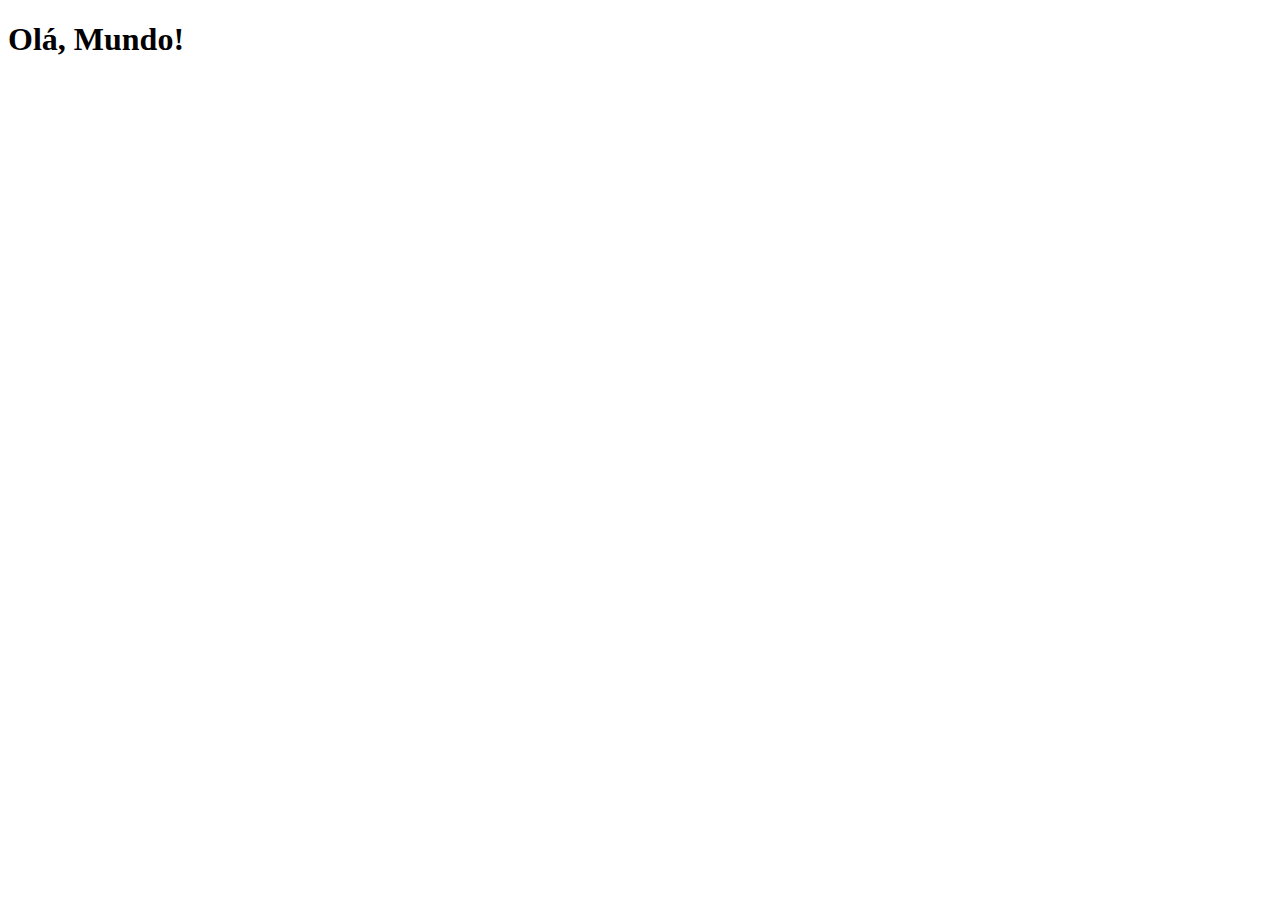
==== index.html @ 84849cee "index" ====
<!DOCTYPE html>
<html lang="pt-br">
<head>
    <meta charset="UTF-8">
    <meta http-equiv="X-UA-Compatible" content="IE=edge">
    <meta name="viewport" content="width=device-width, initial-scale=1.0">
    <link rel="shortcut icon" href="favicon.ico" type="image/x-icon">
    <title>Projeto Redes Sociais</title>
</head>
<body>
    <h1>Olá, Mundo!</h1>
</body>
</html>
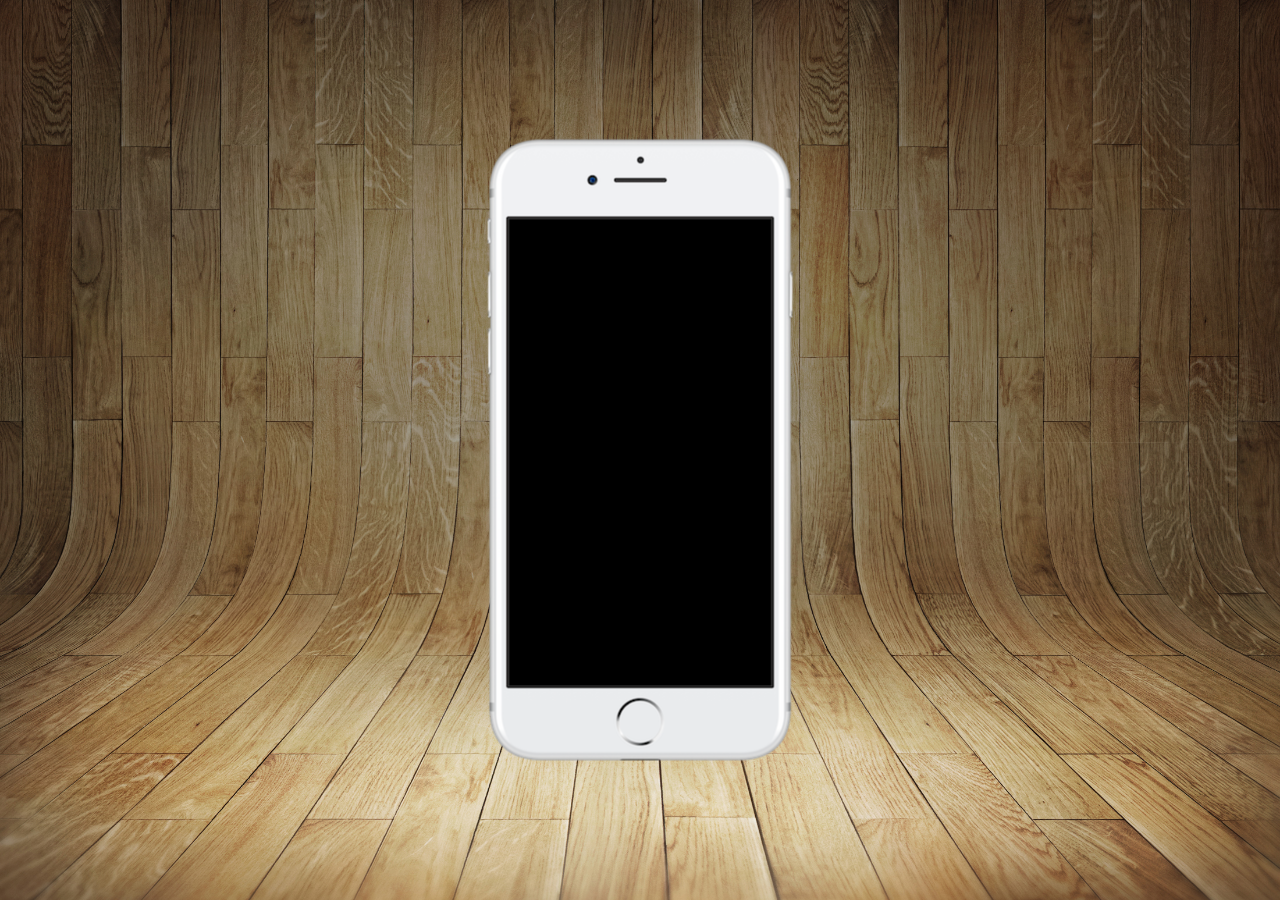
==== commit 3ada94f2: "arrumando fundo e telefone position e tamanhho" ====
--- a/index.html
+++ b/index.html
@@ -5,9 +5,18 @@
     <meta http-equiv="X-UA-Compatible" content="IE=edge">
     <meta name="viewport" content="width=device-width, initial-scale=1.0">
     <link rel="shortcut icon" href="favicon.ico" type="image/x-icon">
+    <link rel="stylesheet" href="estilos/style.css">
     <title>Projeto Redes Sociais</title>
 </head>
 <body>
-    <h1>Olá, Mundo!</h1>
+    <main>
+        <section id="telefone">
+
+        </section>
+
+        <section id="Redes-sociais">
+
+        </section>
+    </main>
 </body>
 </html>--- a/estilos/style.css
+++ b/estilos/style.css
@@ -0,0 +1,41 @@
+@charset 'UTF-8';
+
+*{
+    margin: 0;
+    padding: 0;
+    font-family: Arial, Helvetica, sans-serif;
+}
+
+html, body {
+    height: 100vh;
+    width: 100vw;
+    background-color: black;
+}
+
+body{
+
+    background: url(../pacote-d013/imagens/fundo-madeira.jpg) no-repeat top center;
+    background-size: cover;
+    background-attachment: fixed;
+}
+
+main{
+    position: relative;
+    height: 100vh;
+}
+
+section#telefone{
+    position: absolute;
+    top: 50%;
+    left: 50%;
+    transform: translate(-50%, -50%);
+
+    height: 627px;
+    width: 311px;
+    background: url("../pacote-d013/imagens/frame-iphone.png") no-repeat;
+
+}
+
+section#redes-sociais{
+    
+}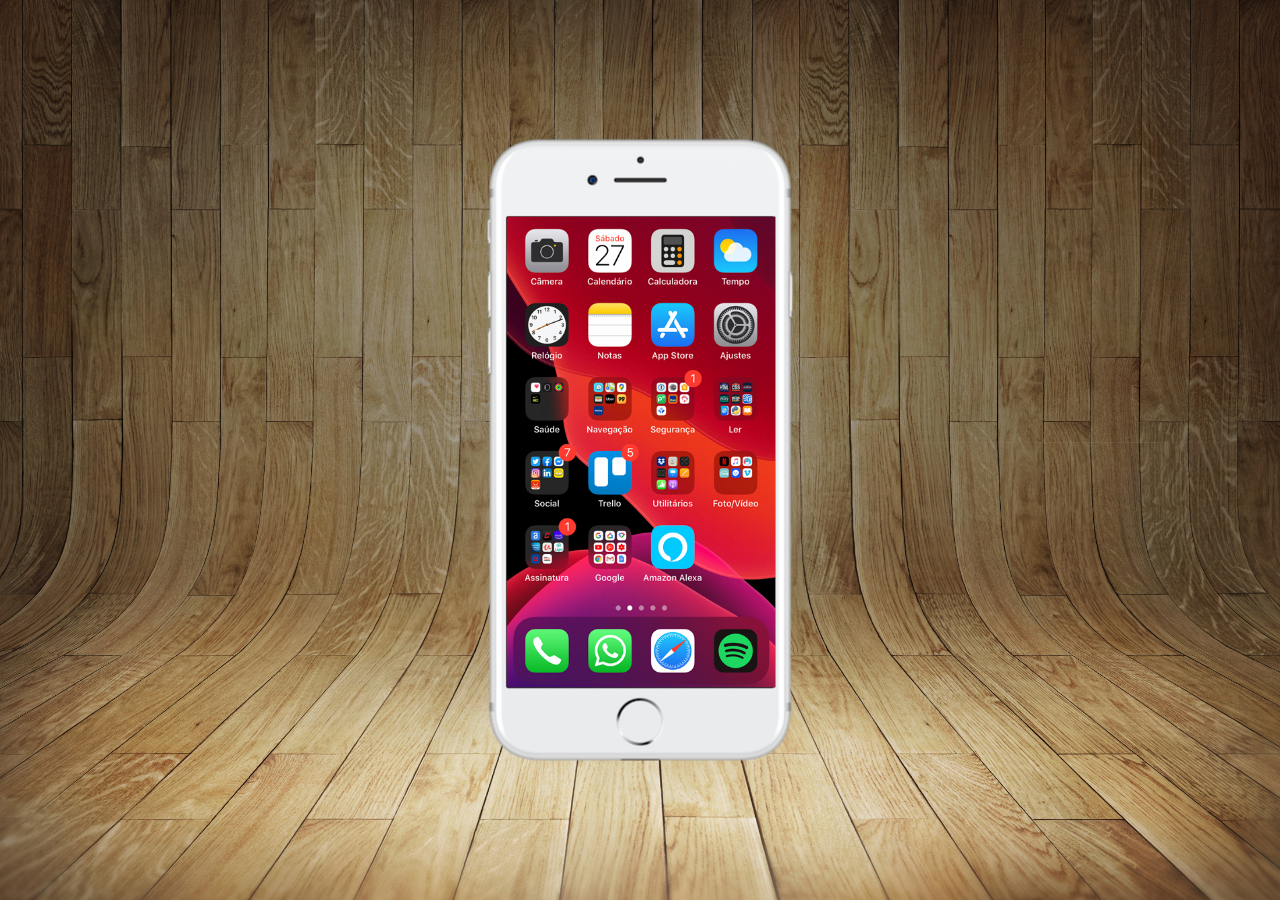
==== commit 3667d6f9: "social att" ====
--- a/index.html
+++ b/index.html
@@ -11,7 +11,7 @@
 <body>
     <main>
         <section id="telefone">
-
+            <iframe src="home.html" name="tela" id="tela" frameborder="0"></iframe>
         </section>
 
         <section id="Redes-sociais">
--- a/estilos/style.css
+++ b/estilos/style.css
@@ -35,7 +35,10 @@
     background: url("../pacote-d013/imagens/frame-iphone.png") no-repeat;
 
 }
-
-section#redes-sociais{
-    
+iframe#tela{
+    position: relative;
+    top: 80px;
+    left: 22px;
+    width: 269px;
+    height: 471px;
 }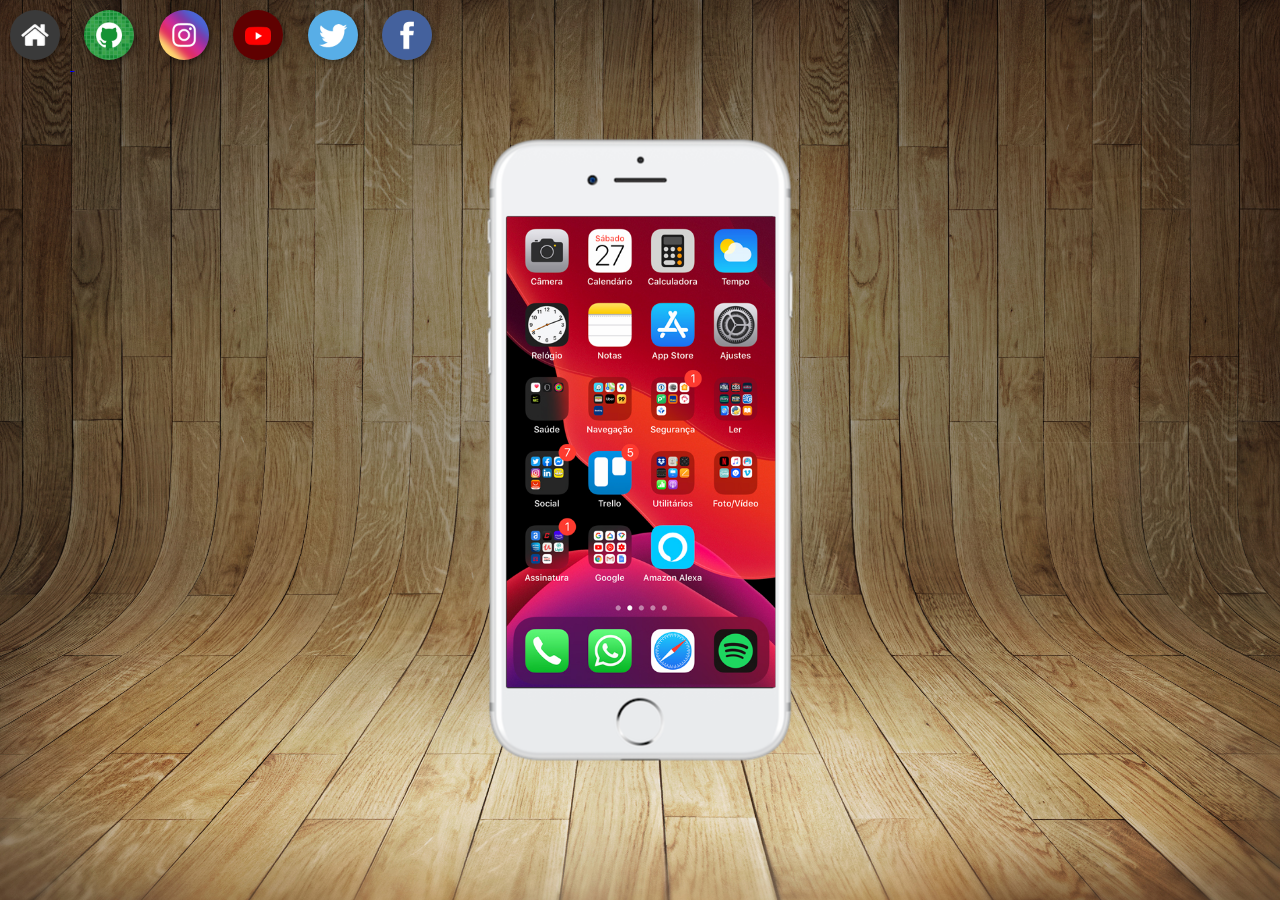
==== commit 30dce5de: "botões e menu lateral" ====
--- a/index.html
+++ b/index.html
@@ -11,11 +11,21 @@
 <body>
     <main>
         <section id="telefone">
-            <iframe src="home.html" name="tela" id="tela" frameborder="0"></iframe>
+            <iframe src="home.html" name="tela" id="tela" frameborder="0">
+                Seu navegador não é compatível com isso.
+            </iframe>
         </section>
 
-        <section id="Redes-sociais">
-
+        <section id="redes-sociais">
+            <a href="#" target="tela"> <img src="pacote-d013/imagens/logo-home.jpg" alt="home"> </a>
+            <a href="#" target="tela"> <img src="pacote-d013/imagens/logo-github.jpg" alt="Github"></a>
+            <a href="#" target="tela"> <img src="pacote-d013/imagens/logo-instagram.jpg" alt="Instagram"></a>
+            <a href="#" target="tela"> <img src="pacote-d013/imagens/logo-youtube.jpg" alt="Youtube"></a>
+            <a href="#" target="tela"><img src="pacote-d013/imagens/logo-twitter.jpg" alt="Twitter"></a>
+            <a href="#" target="tela"><img src="pacote-d013/imagens/logo-facebook.jpg" alt="Facebook"></a>
+            <!--
+                criando botões em um menu lateral
+            -->
         </section>
     </main>
 </body>
--- a/estilos/style.css
+++ b/estilos/style.css
@@ -35,10 +35,18 @@
     background: url("../pacote-d013/imagens/frame-iphone.png") no-repeat;
 
 }
+
 iframe#tela{
     position: relative;
     top: 80px;
     left: 22px;
     width: 269px;
     height: 471px;
-}+}
+
+section#redes-sociais > a >img {
+    width: 50px;
+    margin: 10px;
+    border-radius: 50%;
+    box-shadow: 2px 2px 5px rgba(0, 0, 0, 0.400);
+ }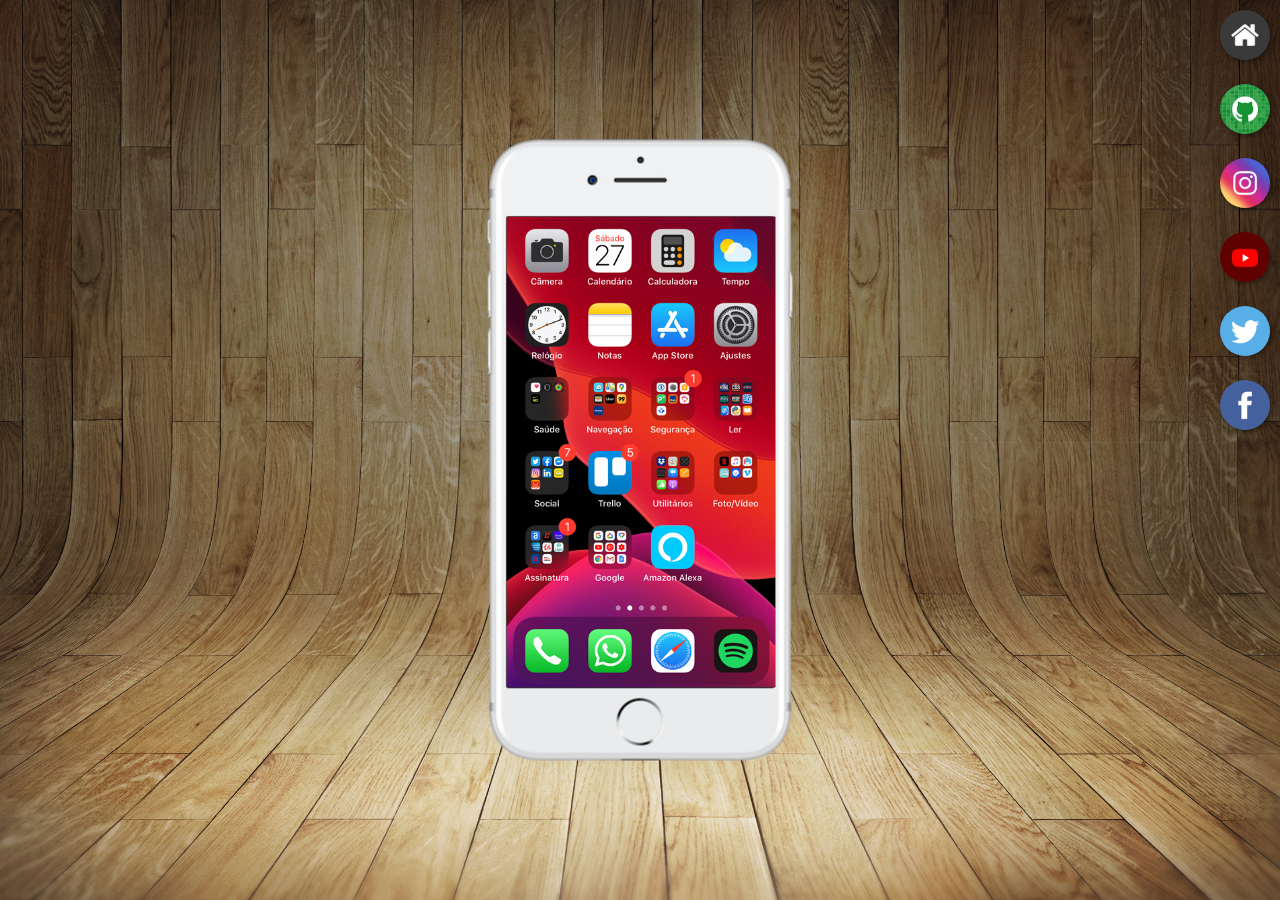
==== commit 7621552f: "Criei botões na lateral !" ====
--- a/index.html
+++ b/index.html
@@ -17,11 +17,11 @@
         </section>
 
         <section id="redes-sociais">
-            <a href="#" target="tela"> <img src="pacote-d013/imagens/logo-home.jpg" alt="home"> </a>
-            <a href="#" target="tela"> <img src="pacote-d013/imagens/logo-github.jpg" alt="Github"></a>
-            <a href="#" target="tela"> <img src="pacote-d013/imagens/logo-instagram.jpg" alt="Instagram"></a>
-            <a href="#" target="tela"> <img src="pacote-d013/imagens/logo-youtube.jpg" alt="Youtube"></a>
-            <a href="#" target="tela"><img src="pacote-d013/imagens/logo-twitter.jpg" alt="Twitter"></a>
+            <a href="#" target="tela"> <img src="pacote-d013/imagens/logo-home.jpg" alt="home"> </a><br>
+            <a href="#" target="tela"> <img src="pacote-d013/imagens/logo-github.jpg" alt="Github"></a><br>
+            <a href="#" target="tela"> <img src="pacote-d013/imagens/logo-instagram.jpg" alt="Instagram"></a><br>
+            <a href="#" target="tela"> <img src="pacote-d013/imagens/logo-youtube.jpg" alt="Youtube"></a><br>
+            <a href="#" target="tela"><img src="pacote-d013/imagens/logo-twitter.jpg" alt="Twitter"></a><br>
             <a href="#" target="tela"><img src="pacote-d013/imagens/logo-facebook.jpg" alt="Facebook"></a>
             <!--
                 criando botões em um menu lateral
--- a/estilos/style.css
+++ b/estilos/style.css
@@ -44,9 +44,22 @@
     height: 471px;
 }
 
+section#redes-sociais{
+    text-align: right; 
+}
+
 section#redes-sociais > a >img {
     width: 50px;
     margin: 10px;
     border-radius: 50%;
     box-shadow: 2px 2px 5px rgba(0, 0, 0, 0.400);
+    box-sizing: border-box;
+ }
+
+ section#redes-sociais img:hover {
+    border: 2px solid rgba(255, 255, 255, 0.603) ;
+    transform: translate(-3px, -3px);
+    box-shadow: 5px 5px 10px rgba(0, 0, 0, 0.596) ;
+    transition: transform .5s, border 1s;
+    /* Colocando animação nos botões e deixando visualmente mais interessantes, seja discreto e sutil!!*/
  }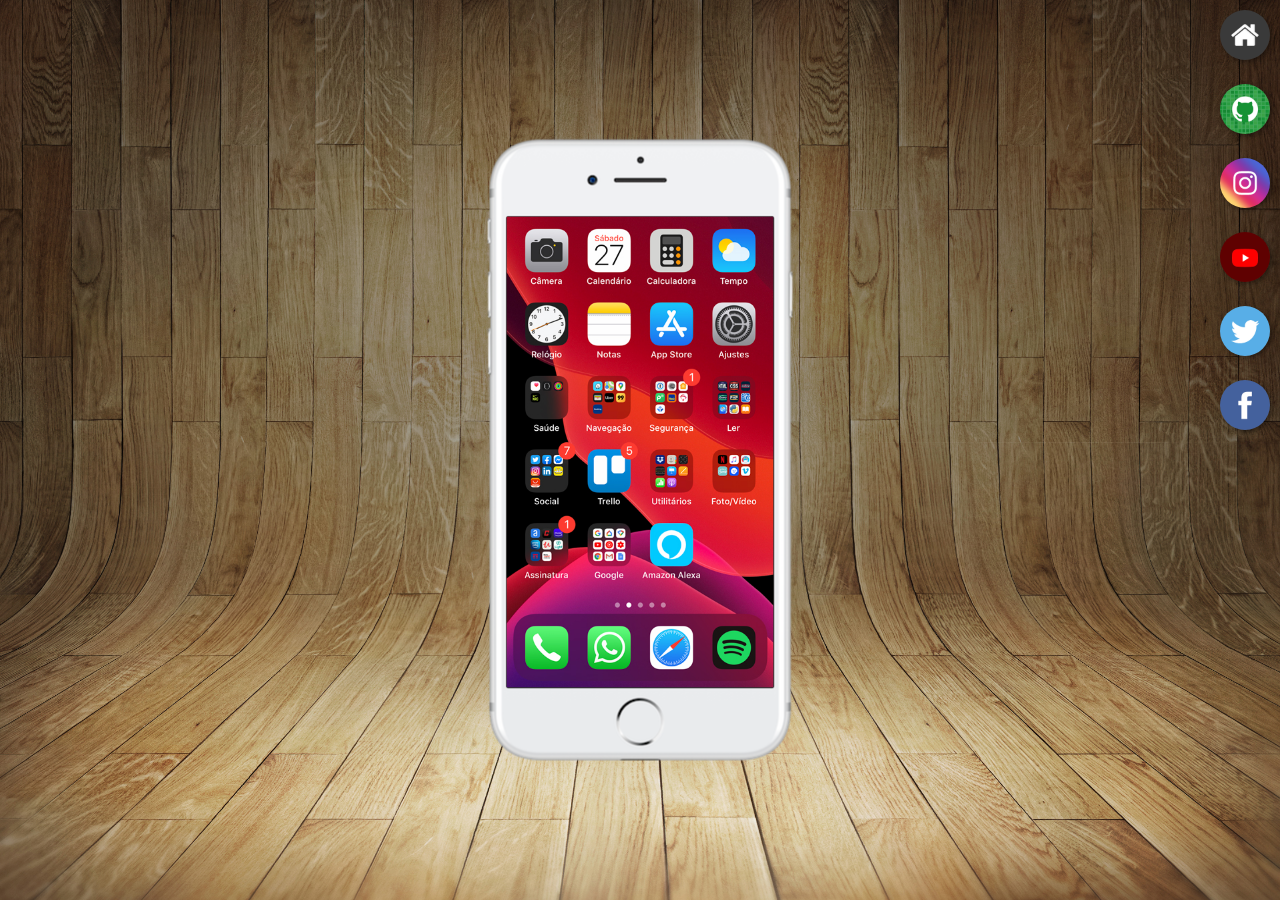
==== commit 8cde72f7: "configurando os botões img e target" ====
--- a/index.html
+++ b/index.html
@@ -17,12 +17,12 @@
         </section>
 
         <section id="redes-sociais">
-            <a href="#" target="tela"> <img src="pacote-d013/imagens/logo-home.jpg" alt="home"> </a><br>
-            <a href="#" target="tela"> <img src="pacote-d013/imagens/logo-github.jpg" alt="Github"></a><br>
-            <a href="#" target="tela"> <img src="pacote-d013/imagens/logo-instagram.jpg" alt="Instagram"></a><br>
-            <a href="#" target="tela"> <img src="pacote-d013/imagens/logo-youtube.jpg" alt="Youtube"></a><br>
-            <a href="#" target="tela"><img src="pacote-d013/imagens/logo-twitter.jpg" alt="Twitter"></a><br>
-            <a href="#" target="tela"><img src="pacote-d013/imagens/logo-facebook.jpg" alt="Facebook"></a>
+            <a href="home.html" target="tela"> <img src="pacote-d013/imagens/logo-home.jpg" alt="home"> </a><br>
+            <a href="github.html" target="tela"> <img src="pacote-d013/imagens/logo-github.jpg" alt="Github"></a><br>
+            <a href="instagram.html" target="tela"> <img src="pacote-d013/imagens/logo-instagram.jpg" alt="Instagram"></a><br>
+            <a href="youtube.html" target="tela"> <img src="pacote-d013/imagens/logo-youtube.jpg" alt="Youtube"></a><br>
+            <a href="twitter.html" target="tela"><img src="pacote-d013/imagens/logo-twitter.jpg" alt="Twitter"></a><br>
+            <a href="facebook.html" target="tela"><img src="pacote-d013/imagens/logo-facebook.jpg" alt="Facebook"></a>
             <!--
                 criando botões em um menu lateral
             -->
--- a/estilos/style.css
+++ b/estilos/style.css
@@ -40,7 +40,7 @@
     position: relative;
     top: 80px;
     left: 22px;
-    width: 269px;
+    width: 267px;
     height: 471px;
 }
 
